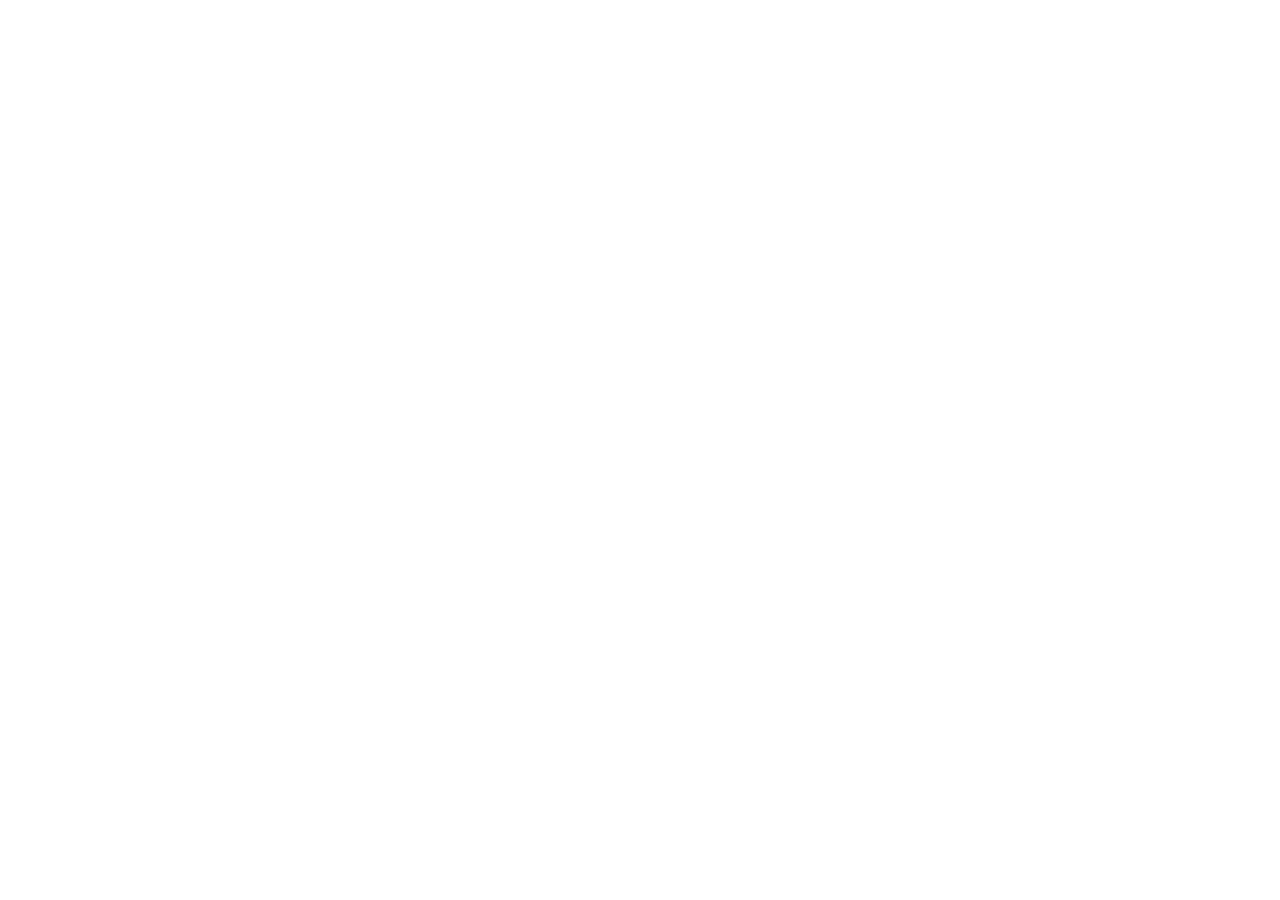
==== admin/index.html @ fae1f42e "feat: Initial Roy's Learning Journey site - Space-themed hero banner with animated stars, rocket, an" ====
<!DOCTYPE html>
<html lang="en">
<head>
  <meta charset="UTF-8">
  <meta name="viewport" content="width=device-width, initial-scale=1.0">
  <title>Admin — Roy's Learning Journey</title>
</head>
<body>
  <script src="https://unpkg.com/decap-cms@^3.0.0/dist/decap-cms.js"></script>
</body>
</html>
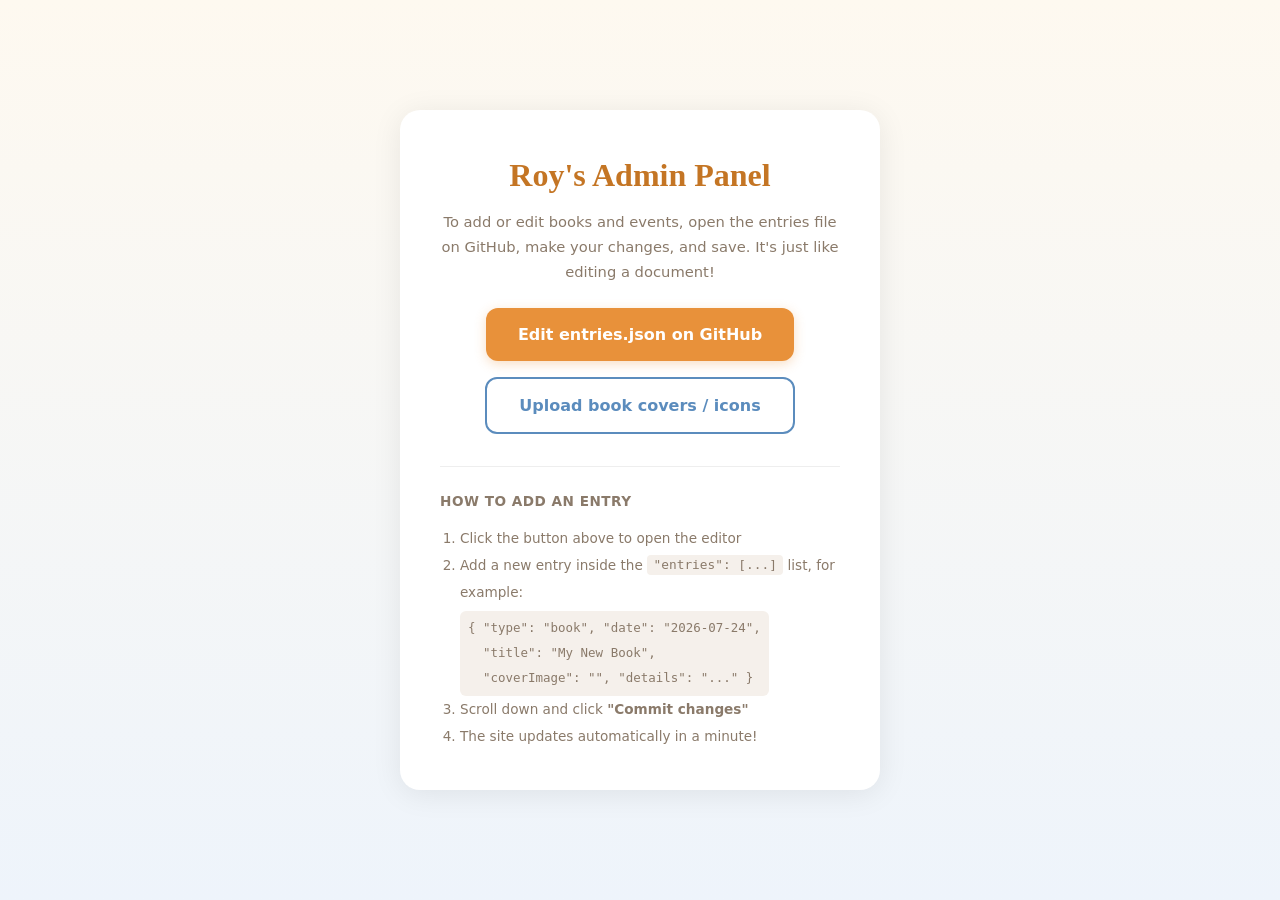
==== commit ad26268c: "fix: Replace broken Decap CMS OAuth with simple GitHub editor link The Netlify auth gateway requires" ====
--- a/admin/index.html
+++ b/admin/index.html
@@ -4,8 +4,124 @@
   <meta charset="UTF-8">
   <meta name="viewport" content="width=device-width, initial-scale=1.0">
   <title>Admin — Roy's Learning Journey</title>
+  <link rel="stylesheet" href="../css/style.css">
+  <style>
+    .admin-page {
+      min-height: 100vh;
+      display: flex;
+      align-items: center;
+      justify-content: center;
+      padding: 2rem;
+      background: linear-gradient(180deg, #fef9f0 0%, #eef4fb 100%);
+    }
+    .admin-card {
+      background: white;
+      border-radius: 20px;
+      padding: 2.5rem;
+      max-width: 480px;
+      width: 100%;
+      box-shadow: 0 4px 30px rgba(0,0,0,0.08);
+      text-align: center;
+    }
+    .admin-card h1 {
+      font-family: Georgia, serif;
+      color: #c47524;
+      margin-bottom: 0.5rem;
+    }
+    .admin-card p {
+      color: #8a7a6a;
+      font-size: 0.92rem;
+      line-height: 1.7;
+      margin-bottom: 1.5rem;
+    }
+    .admin-btn {
+      display: inline-block;
+      padding: 0.85rem 2rem;
+      border-radius: 12px;
+      font-size: 1rem;
+      font-weight: 600;
+      text-decoration: none;
+      cursor: pointer;
+      border: none;
+      transition: all 0.2s;
+    }
+    .btn-primary {
+      background: #e8913a;
+      color: white;
+      box-shadow: 0 3px 12px rgba(232,145,58,0.3);
+    }
+    .btn-primary:hover { background: #c47524; }
+    .btn-outline {
+      background: white;
+      color: #5b8cbd;
+      border: 2px solid #5b8cbd;
+      margin-top: 1rem;
+    }
+    .btn-outline:hover { background: #e8f1fa; }
+    .admin-steps {
+      text-align: left;
+      margin-top: 2rem;
+      padding-top: 1.5rem;
+      border-top: 1px solid #eee;
+    }
+    .admin-steps h3 {
+      font-size: 0.85rem;
+      color: #8a7a6a;
+      margin-bottom: 0.75rem;
+      text-transform: uppercase;
+      letter-spacing: 0.5px;
+    }
+    .admin-steps ol {
+      padding-left: 1.25rem;
+      color: #8a7a6a;
+      font-size: 0.85rem;
+      line-height: 2;
+    }
+    .admin-steps code {
+      background: #f5f0eb;
+      padding: 0.15rem 0.4rem;
+      border-radius: 4px;
+      font-size: 0.8rem;
+    }
+  </style>
 </head>
 <body>
-  <script src="https://unpkg.com/decap-cms@^3.0.0/dist/decap-cms.js"></script>
+  <div class="admin-page">
+    <div class="admin-card">
+      <h1>Roy's Admin Panel</h1>
+      <p>
+        To add or edit books and events, open the entries file on GitHub,
+        make your changes, and save. It's just like editing a document!
+      </p>
+
+      <a href="https://github.com/sojuallen/roy_website/edit/main/data/entries.json"
+         class="admin-btn btn-primary" target="_blank">
+        Edit entries.json on GitHub
+      </a>
+
+      <br>
+
+      <a href="https://github.com/sojuallen/roy_website/upload/main/images/uploads"
+         class="admin-btn btn-outline" target="_blank">
+        Upload book covers / icons
+      </a>
+
+      <div class="admin-steps">
+        <h3>How to add an entry</h3>
+        <ol>
+          <li>Click the button above to open the editor</li>
+          <li>Add a new entry inside the <code>"entries": [...]</code> list, for example:
+            <br><code style="display:inline-block;margin-top:0.3rem;background:#f5f0eb;padding:0.3rem 0.5rem;border-radius:6px;font-size:0.78rem;">
+              { "type": "book", "date": "2026-07-24",<br>
+              &nbsp;&nbsp;"title": "My New Book",<br>
+              &nbsp;&nbsp;"coverImage": "", "details": "..." }
+            </code>
+          </li>
+          <li>Scroll down and click <strong>"Commit changes"</strong></li>
+          <li>The site updates automatically in a minute!</li>
+        </ol>
+      </div>
+    </div>
+  </div>
 </body>
 </html>
--- a/css/style.css
+++ b/css/style.css
@@ -0,0 +1,722 @@
+:root {
+  --color-bg-start: #fef9f0;
+  --color-bg-end: #eef4fb;
+  --color-card: #ffffff;
+  --color-text: #3d2e1f;
+  --color-text-light: #8a7a6a;
+  --color-book: #e8913a;
+  --color-book-light: #fef0e2;
+  --color-book-dark: #c47524;
+  --color-event: #5b8cbd;
+  --color-event-light: #e8f1fa;
+  --color-event-dark: #3d6a9e;
+  --color-accent: #e2b96f;
+  --color-accent-dark: #c79a3e;
+  --color-side: #d4c4a8;
+  --color-side-active: #e8913a;
+  --color-shadow: rgba(0, 0, 0, 0.06);
+  --color-shadow-strong: rgba(0, 0, 0, 0.12);
+  --font-display: 'Georgia', 'Times New Roman', serif;
+  --font-body: system-ui, -apple-system, 'Segoe UI', sans-serif;
+  --sidebar-width: 60px;
+  --tile-size: 120px;
+}
+
+* { margin: 0; padding: 0; box-sizing: border-box; }
+
+body {
+  font-family: var(--font-body);
+  background: linear-gradient(180deg, var(--color-bg-start) 0%, var(--color-bg-end) 100%);
+  background-attachment: fixed;
+  color: var(--color-text);
+  min-height: 100vh;
+  line-height: 1.6;
+  overflow-x: hidden;
+}
+
+/* ── Side Timeline ────────────────────── */
+
+.side-timeline {
+  position: fixed;
+  top: 0;
+  left: 0;
+  width: var(--sidebar-width);
+  height: 100vh;
+  z-index: 100;
+  pointer-events: none;
+}
+
+.side-line {
+  position: absolute;
+  left: 32px;
+  top: 5%;
+  bottom: 5%;
+  width: 2px;
+  background: linear-gradient(180deg, transparent 0%, var(--color-side) 15%, var(--color-side) 85%, transparent 100%);
+  border-radius: 1px;
+}
+
+.side-dots {
+  position: absolute;
+  left: 32px;
+  top: 5%;
+  bottom: 5%;
+  width: 10px;
+}
+
+.side-dot {
+  position: absolute;
+  left: -5px;
+  width: 10px;
+  height: 10px;
+  border-radius: 50%;
+  background: var(--color-side);
+  transform: translateY(-50%);
+  transition: all 0.3s ease;
+  cursor: pointer;
+  pointer-events: auto;
+}
+
+.side-dot::after {
+  content: attr(data-label);
+  position: absolute;
+  left: 18px;
+  top: 50%;
+  transform: translateY(-50%);
+  white-space: nowrap;
+  font-size: 0.7rem;
+  color: var(--color-text-light);
+  opacity: 0;
+  transition: opacity 0.3s ease;
+  pointer-events: none;
+}
+
+.side-dot:hover::after {
+  opacity: 1;
+}
+
+.side-dot.active {
+  background: var(--color-side-active);
+  box-shadow: 0 0 8px rgba(232, 145, 58, 0.5);
+  width: 14px;
+  height: 14px;
+  left: -7px;
+}
+
+.side-highlight {
+  position: absolute;
+  left: 30px;
+  top: 5%;
+  width: 6px;
+  height: 14px;
+  border-radius: 3px;
+  background: var(--color-side-active);
+  box-shadow: 0 0 12px rgba(232, 145, 58, 0.6);
+  transform: translateY(-50%);
+  transition: top 0.15s ease-out;
+  z-index: 2;
+}
+
+/* ── Main Layout ──────────────────────── */
+
+.main-content {
+  margin-left: var(--sidebar-width);
+  min-height: 100vh;
+}
+
+/* ── Hero ─────────────────────────────── */
+
+.hero {
+  position: relative;
+  overflow: hidden;
+  background: linear-gradient(170deg, #0f0c29 0%, #1a1a3e 30%, #302b63 65%, #24243e 100%);
+  padding: 4rem 2rem 3rem;
+  display: flex;
+  justify-content: center;
+}
+
+.hero-stars {
+  position: absolute;
+  inset: 0;
+  pointer-events: none;
+}
+
+.star {
+  position: absolute;
+  border-radius: 50%;
+  background: white;
+  opacity: 0;
+}
+
+.star-s {
+  width: 2px;
+  height: 2px;
+  animation: twinkle 2.5s ease-in-out infinite;
+}
+
+.star-m {
+  width: 3px;
+  height: 3px;
+  animation: twinkle 3s ease-in-out infinite;
+}
+
+.star-lg {
+  width: 4px;
+  height: 4px;
+  animation: twinkle 3.5s ease-in-out infinite;
+  box-shadow: 0 0 6px 2px rgba(255, 255, 255, 0.3);
+}
+
+@keyframes twinkle {
+  0%, 100% { opacity: 0.15; transform: scale(1); }
+  50% { opacity: 1; transform: scale(1.8); }
+}
+
+.hero-rocket {
+  position: absolute;
+  width: 55px;
+  height: 55px;
+  opacity: 0;
+  pointer-events: none;
+  animation: flyRocket 9s ease-in-out infinite;
+}
+
+@keyframes flyRocket {
+  0%   { left: -10%; top: 40%; opacity: 0; transform: rotate(-20deg); }
+  8%   { opacity: 0.9; }
+  35%  { left: 35%; top: 15%; transform: rotate(-8deg); }
+  60%  { left: 65%; top: 28%; transform: rotate(-3deg); }
+  85%  { opacity: 0.9; left: 110%; top: 5%; transform: rotate(5deg); }
+  86%  { opacity: 0; }
+  100% { left: 110%; top: 5%; opacity: 0; transform: rotate(5deg); }
+}
+
+.hero-moon {
+  position: absolute;
+  top: 15%;
+  right: 8%;
+  width: 60px;
+  height: 60px;
+  opacity: 0.8;
+  pointer-events: none;
+  animation: floatMoon 6s ease-in-out infinite;
+}
+
+@keyframes floatMoon {
+  0%, 100% { transform: translateY(0); }
+  50% { transform: translateY(-10px); }
+}
+
+/* ── Profile ──────────────────────────── */
+
+.profile {
+  position: relative;
+  z-index: 1;
+  display: flex;
+  justify-content: center;
+  align-items: center;
+  width: 100%;
+  max-width: 680px;
+}
+
+.profile-card {
+  display: flex;
+  align-items: center;
+  gap: 2rem;
+  width: 100%;
+  background: rgba(255, 255, 255, 0.92);
+  backdrop-filter: blur(10px);
+  -webkit-backdrop-filter: blur(10px);
+  border-radius: 20px;
+  padding: 2rem 2.5rem;
+  box-shadow: 0 4px 30px rgba(0, 0, 0, 0.15);
+  border: 1px solid rgba(255, 255, 255, 0.3);
+}
+
+.profile-avatar { flex-shrink: 0; position: relative; }
+
+.profile-avatar img {
+  width: 100px;
+  height: 100px;
+  border-radius: 50%;
+  object-fit: cover;
+  border: 3px solid var(--color-accent);
+  box-shadow: 0 2px 20px rgba(226, 185, 111, 0.4);
+}
+
+.avatar-fallback {
+  width: 100px;
+  height: 100px;
+  border-radius: 50%;
+  overflow: hidden;
+  border: 3px solid var(--color-accent);
+  box-shadow: 0 2px 20px rgba(226, 185, 111, 0.4);
+}
+
+.avatar-fallback svg {
+  width: 100%;
+  height: 100%;
+}
+
+.profile-info h1 {
+  font-family: var(--font-display);
+  font-size: 1.7rem;
+  font-weight: 700;
+  color: var(--color-book-dark);
+  margin-bottom: 0.4rem;
+  letter-spacing: -0.5px;
+}
+
+.profile-bio {
+  font-size: 0.92rem;
+  color: var(--color-text-light);
+  line-height: 1.7;
+}
+
+/* ── Timeline Wrapper ─────────────────── */
+
+.timeline-wrapper {
+  position: relative;
+  max-width: 800px;
+  margin: 0 auto;
+  padding: 2rem 1.5rem 4rem;
+}
+
+#timeline-svg {
+  display: block;
+  width: 100%;
+  overflow: visible;
+  position: relative;
+  z-index: 0;
+}
+
+.tiles-layer {
+  position: absolute;
+  top: 0;
+  left: 0;
+  width: 100%;
+  pointer-events: none;
+  z-index: 1;
+}
+
+/* ── SVG Path ─────────────────────────── */
+
+.timeline-path {
+  fill: none;
+  stroke: var(--color-accent);
+  stroke-width: 4;
+  stroke-linecap: round;
+  stroke-linejoin: miter;
+  filter: drop-shadow(0 2px 6px rgba(226, 185, 111, 0.35));
+}
+
+.timeline-corner-dot {
+  fill: var(--color-accent-dark);
+  opacity: 0.7;
+}
+
+.timeline-start-dot {
+  fill: var(--color-book);
+  filter: drop-shadow(0 0 6px rgba(232, 145, 58, 0.5));
+}
+
+.timeline-start-ring {
+  fill: none;
+  stroke: var(--color-book);
+  stroke-width: 2;
+  opacity: 0.25;
+}
+
+@keyframes pulse-ring {
+  0% { r: 14; opacity: 0.4; }
+  50% { r: 22; opacity: 0.1; }
+  100% { r: 14; opacity: 0.4; }
+}
+
+.timeline-start-ring {
+  animation: pulse-ring 2.5s ease-in-out infinite;
+}
+
+/* ── Tiles ────────────────────────────── */
+
+.timeline-tile {
+  position: absolute;
+  width: var(--tile-size);
+  height: var(--tile-size);
+  transform: translate(-50%, -50%);
+  cursor: pointer;
+  pointer-events: auto;
+  transition: transform 0.3s cubic-bezier(0.34, 1.56, 0.64, 1),
+              filter 0.3s ease;
+  z-index: 2;
+}
+
+.timeline-tile:hover {
+  transform: translate(-50%, -50%) scale(1.12);
+  filter: drop-shadow(0 6px 20px var(--color-shadow-strong));
+  z-index: 10;
+}
+
+.tile-content {
+  background: var(--color-card);
+  border-radius: 14px;
+  box-shadow: 0 3px 16px var(--color-shadow);
+  overflow: hidden;
+  height: 100%;
+  display: flex;
+  flex-direction: column;
+  transition: box-shadow 0.3s ease;
+}
+
+/* ── Book Tile ─────────────────────────── */
+
+.tile-book .tile-cover {
+  width: 100%;
+  height: 84px;
+  object-fit: cover;
+  display: block;
+}
+
+.tile-book .tile-content {
+  border: 2px solid var(--color-book-light);
+}
+
+.tile-book:hover .tile-content {
+  border-color: var(--color-book);
+  box-shadow: 0 4px 20px rgba(232, 145, 58, 0.2);
+}
+
+.tile-book .tile-label {
+  background: var(--color-book-light);
+  border-top: 1px solid rgba(232, 145, 58, 0.15);
+}
+
+/* ── Event Tile ────────────────────────── */
+
+.tile-event .event-icon-wrap {
+  height: 84px;
+  display: flex;
+  align-items: center;
+  justify-content: center;
+  background: var(--color-event-light);
+}
+
+.tile-event .event-icon-circle {
+  width: 60px;
+  height: 60px;
+  border-radius: 50%;
+  background: white;
+  display: flex;
+  align-items: center;
+  justify-content: center;
+  border: 2px solid var(--color-event);
+  box-shadow: 0 2px 8px rgba(91, 140, 189, 0.15);
+}
+
+.tile-event .event-icon-circle img {
+  width: 36px;
+  height: 36px;
+  object-fit: contain;
+}
+
+.tile-event .tile-content {
+  border: 2px solid var(--color-event-light);
+}
+
+.tile-event:hover .tile-content {
+  border-color: var(--color-event);
+  box-shadow: 0 4px 20px rgba(91, 140, 189, 0.2);
+}
+
+.tile-event .tile-label {
+  background: var(--color-event-light);
+  border-top: 1px solid rgba(91, 140, 189, 0.12);
+}
+
+/* ── Tile Label ───────────────────────── */
+
+.tile-label {
+  flex-shrink: 0;
+  padding: 0.45rem 0.5rem 0.35rem;
+  text-align: center;
+}
+
+.tile-title {
+  font-size: 0.72rem;
+  font-weight: 600;
+  color: var(--color-text);
+  white-space: nowrap;
+  overflow: hidden;
+  text-overflow: ellipsis;
+  line-height: 1.2;
+  font-family: var(--font-body);
+}
+
+.tile-date {
+  font-size: 0.65rem;
+  color: var(--color-text-light);
+  margin-top: 1px;
+  font-family: var(--font-body);
+}
+
+/* ── Empty State ───────────────────────── */
+
+.empty-state {
+  text-align: center;
+  padding: 5rem 2rem;
+  color: var(--color-text-light);
+}
+
+.empty-state .empty-icon {
+  font-size: 3rem;
+  margin-bottom: 1rem;
+  opacity: 0.4;
+}
+
+.empty-state p {
+  font-size: 1.1rem;
+  margin-bottom: 0.5rem;
+}
+
+/* ── Modal ─────────────────────────────── */
+
+.modal-overlay {
+  display: none;
+  position: fixed;
+  inset: 0;
+  background: rgba(30, 20, 10, 0.55);
+  backdrop-filter: blur(4px);
+  -webkit-backdrop-filter: blur(4px);
+  z-index: 1000;
+  justify-content: center;
+  align-items: center;
+  padding: 1.5rem;
+}
+
+.modal-overlay.active {
+  display: flex;
+}
+
+.modal-content {
+  background: var(--color-card);
+  border-radius: 20px;
+  padding: 2rem;
+  max-width: 500px;
+  width: 100%;
+  max-height: 85vh;
+  overflow-y: auto;
+  position: relative;
+  box-shadow: 0 12px 50px rgba(0, 0, 0, 0.2);
+  animation: modalIn 0.3s cubic-bezier(0.34, 1.56, 0.64, 1);
+}
+
+@keyframes modalIn {
+  from {
+    opacity: 0;
+    transform: translateY(24px) scale(0.94);
+  }
+  to {
+    opacity: 1;
+    transform: translateY(0) scale(1);
+  }
+}
+
+.modal-close {
+  position: absolute;
+  top: 0.75rem;
+  right: 0.75rem;
+  background: none;
+  border: none;
+  font-size: 1.5rem;
+  cursor: pointer;
+  color: var(--color-text-light);
+  line-height: 1;
+  padding: 0.25rem 0.5rem;
+  border-radius: 8px;
+  transition: all 0.15s;
+}
+
+.modal-close:hover {
+  background: #f5f0eb;
+  color: var(--color-text);
+}
+
+.modal-body { text-align: left; }
+
+.modal-body .modal-type-badge {
+  display: inline-block;
+  padding: 0.25rem 0.7rem;
+  border-radius: 20px;
+  font-size: 0.7rem;
+  font-weight: 600;
+  text-transform: uppercase;
+  letter-spacing: 0.5px;
+  margin-bottom: 0.75rem;
+}
+
+.modal-body .badge-book {
+  background: var(--color-book-light);
+  color: var(--color-book-dark);
+}
+
+.modal-body .badge-event {
+  background: var(--color-event-light);
+  color: var(--color-event-dark);
+}
+
+.modal-body .modal-image {
+  width: 100%;
+  max-height: 260px;
+  object-fit: cover;
+  border-radius: 12px;
+  margin-bottom: 1.25rem;
+}
+
+.modal-body .modal-icon {
+  display: block;
+  width: 70px;
+  height: 70px;
+  margin: 0.5rem auto 1.25rem;
+  object-fit: contain;
+}
+
+.modal-body .modal-date {
+  display: block;
+  font-size: 0.82rem;
+  color: var(--color-text-light);
+  margin-bottom: 0.2rem;
+}
+
+.modal-body .modal-title {
+  font-family: var(--font-display);
+  font-size: 1.35rem;
+  font-weight: 700;
+  color: var(--color-text);
+  margin-bottom: 1rem;
+  line-height: 1.3;
+}
+
+.modal-body .modal-details {
+  font-size: 0.92rem;
+  line-height: 1.8;
+  color: var(--color-text);
+  white-space: pre-wrap;
+}
+
+/* ── Scroll Hint ───────────────────────── */
+
+.scroll-hint {
+  position: fixed;
+  bottom: 2rem;
+  left: 50%;
+  transform: translateX(-50%);
+  display: flex;
+  flex-direction: column;
+  align-items: center;
+  gap: 0.4rem;
+  color: var(--color-text-light);
+  font-size: 0.75rem;
+  font-weight: 500;
+  letter-spacing: 1px;
+  text-transform: uppercase;
+  opacity: 0;
+  transition: opacity 0.5s ease;
+  z-index: 50;
+  pointer-events: none;
+}
+
+.scroll-hint.visible {
+  opacity: 0.7;
+}
+
+.scroll-arrow {
+  width: 24px;
+  height: 24px;
+  border-right: 2px solid var(--color-text-light);
+  border-bottom: 2px solid var(--color-text-light);
+  transform: rotate(45deg);
+}
+
+@keyframes bounce-down {
+  0%, 100% { transform: rotate(45deg) translateY(0); }
+  50% { transform: rotate(45deg) translateY(8px); }
+}
+
+.scroll-hint.visible .scroll-arrow {
+  animation: bounce-down 1.6s ease-in-out infinite;
+}
+
+/* ── Footer ────────────────────────────── */
+
+.site-footer {
+  text-align: center;
+  padding: 2rem 1rem 3rem;
+  font-size: 0.8rem;
+  color: var(--color-text-light);
+  opacity: 0.6;
+}
+
+/* ── Responsive ────────────────────────── */
+
+@media (max-width: 700px) {
+  :root {
+    --sidebar-width: 44px;
+    --tile-size: 100px;
+  }
+
+  .hero {
+    padding: 3rem 1rem 2rem;
+  }
+
+  .hero-rocket {
+    width: 36px;
+    height: 36px;
+  }
+
+  .hero-moon {
+    width: 40px;
+    height: 40px;
+  }
+
+  .profile-card {
+    flex-direction: column;
+    text-align: center;
+    padding: 1.5rem;
+    gap: 1rem;
+  }
+
+  .profile-avatar img,
+  .avatar-fallback {
+    width: 80px;
+    height: 80px;
+  }
+
+  .profile-info h1 {
+    font-size: 1.35rem;
+  }
+
+  .profile-bio { font-size: 0.85rem; }
+
+  .timeline-wrapper {
+    padding: 1rem 1rem 3rem;
+  }
+
+  .modal-content {
+    padding: 1.5rem;
+    border-radius: 16px;
+  }
+}
+
+@media (max-width: 480px) {
+  :root {
+    --sidebar-width: 36px;
+    --tile-size: 88px;
+  }
+
+  .side-line { left: 22px; }
+  .side-dots { left: 22px; }
+  .side-highlight { left: 20px; }
+
+  .tile-title { font-size: 0.65rem; }
+  .tile-date { font-size: 0.6rem; }
+}
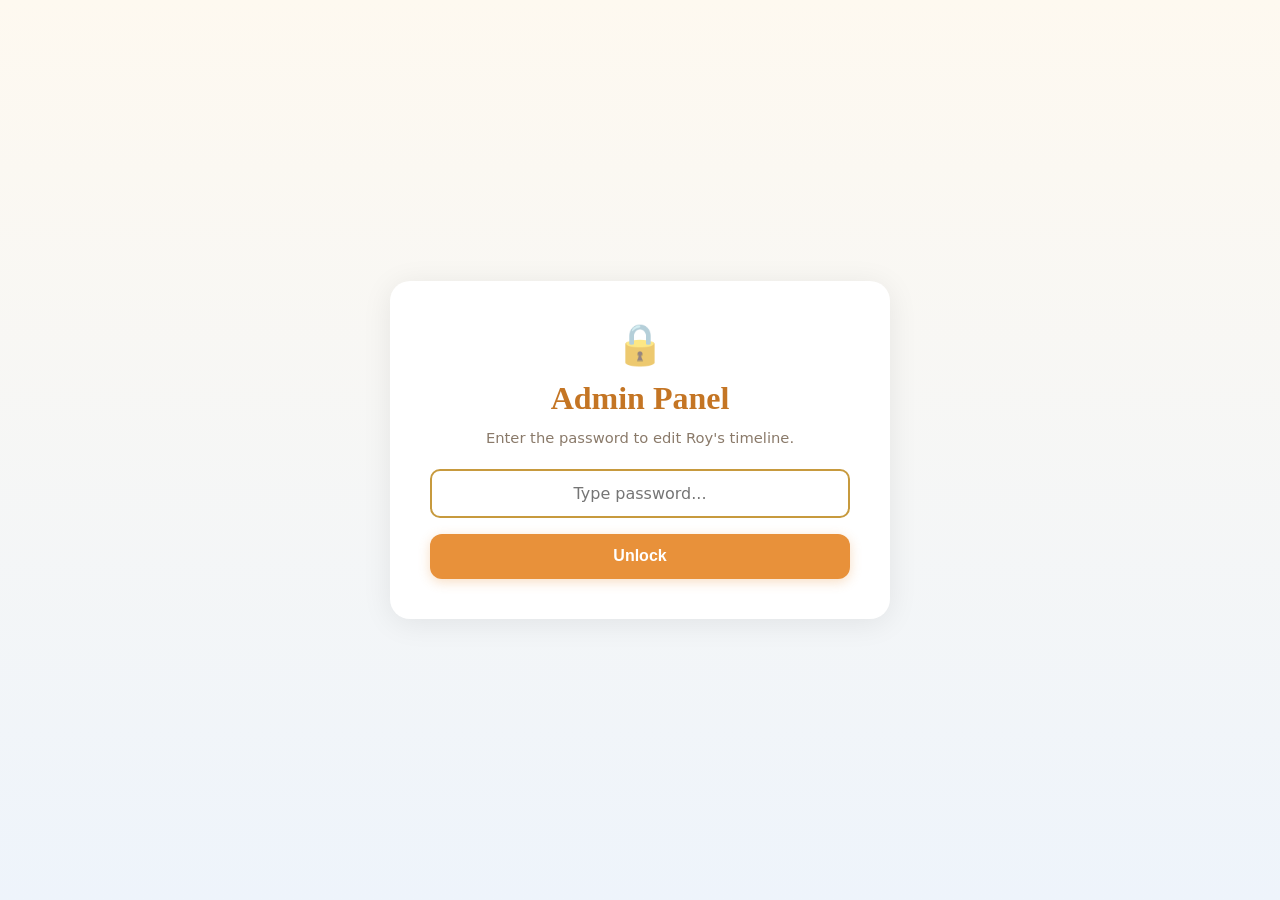
==== commit 619ffebc: "feat: Password-protect admin page, enlarge profile avatar (100→130px)" ====
--- a/admin/index.html
+++ b/admin/index.html
@@ -4,24 +4,27 @@
   <meta charset="UTF-8">
   <meta name="viewport" content="width=device-width, initial-scale=1.0">
   <title>Admin — Roy's Learning Journey</title>
-  <link rel="stylesheet" href="../css/style.css">
   <style>
-    .admin-page {
+    * { margin: 0; padding: 0; box-sizing: border-box; }
+    body {
+      font-family: system-ui, -apple-system, sans-serif;
+      background: linear-gradient(180deg, #fef9f0 0%, #eef4fb 100%);
       min-height: 100vh;
       display: flex;
       align-items: center;
       justify-content: center;
-      padding: 2rem;
-      background: linear-gradient(180deg, #fef9f0 0%, #eef4fb 100%);
     }
+    .gate { display: none; }
+    .gate.active { display: flex; flex-direction: column; align-items: center; }
     .admin-card {
       background: white;
       border-radius: 20px;
       padding: 2.5rem;
-      max-width: 480px;
+      max-width: 500px;
       width: 100%;
       box-shadow: 0 4px 30px rgba(0,0,0,0.08);
       text-align: center;
+      margin: 2rem;
     }
     .admin-card h1 {
       font-family: Georgia, serif;
@@ -32,8 +35,27 @@
       color: #8a7a6a;
       font-size: 0.92rem;
       line-height: 1.7;
-      margin-bottom: 1.5rem;
+      margin-bottom: 1.2rem;
     }
+    .password-input {
+      width: 100%;
+      padding: 0.8rem 1rem;
+      border: 2px solid #e2b96f;
+      border-radius: 10px;
+      font-size: 1rem;
+      text-align: center;
+      outline: none;
+      margin-bottom: 1rem;
+      font-family: inherit;
+    }
+    .password-input:focus { border-color: #c79a3e; }
+    .password-error {
+      color: #d44;
+      font-size: 0.85rem;
+      margin-bottom: 0.5rem;
+      display: none;
+    }
+    .password-error.visible { display: block; }
     .admin-btn {
       display: inline-block;
       padding: 0.85rem 2rem;
@@ -49,6 +71,7 @@
       background: #e8913a;
       color: white;
       box-shadow: 0 3px 12px rgba(232,145,58,0.3);
+      width: 100%;
     }
     .btn-primary:hover { background: #c47524; }
     .btn-outline {
@@ -56,6 +79,7 @@
       color: #5b8cbd;
       border: 2px solid #5b8cbd;
       margin-top: 1rem;
+      width: 100%;
     }
     .btn-outline:hover { background: #e8f1fa; }
     .admin-steps {
@@ -83,23 +107,43 @@
       border-radius: 4px;
       font-size: 0.8rem;
     }
+    .lock-icon {
+      font-size: 2.5rem;
+      margin-bottom: 0.75rem;
+      opacity: 0.6;
+    }
+    .note {
+      font-size: 0.78rem;
+      color: #aaa;
+      margin-top: 1rem;
+    }
   </style>
 </head>
 <body>
-  <div class="admin-page">
+  <div class="gate active" id="gate-login">
+    <div class="admin-card">
+      <div class="lock-icon">🔒</div>
+      <h1>Admin Panel</h1>
+      <p>Enter the password to edit Roy's timeline.</p>
+      <input type="password" class="password-input" id="password-input"
+             placeholder="Type password..." autofocus>
+      <p class="password-error" id="password-error">Wrong password, try again!</p>
+      <button class="admin-btn btn-primary" onclick="checkPassword()">Unlock</button>
+    </div>
+  </div>
+
+  <div class="gate" id="gate-editor">
     <div class="admin-card">
       <h1>Roy's Admin Panel</h1>
       <p>
         To add or edit books and events, open the entries file on GitHub,
-        make your changes, and save. It's just like editing a document!
+        make your changes, and save. It&rsquo;s just like editing a document!
       </p>
 
       <a href="https://github.com/sojuallen/roy_website/edit/main/data/entries.json"
          class="admin-btn btn-primary" target="_blank">
         Edit entries.json on GitHub
       </a>
-
-      <br>
 
       <a href="https://github.com/sojuallen/roy_website/upload/main/images/uploads"
          class="admin-btn btn-outline" target="_blank">
@@ -118,10 +162,33 @@
             </code>
           </li>
           <li>Scroll down and click <strong>"Commit changes"</strong></li>
-          <li>The site updates automatically in a minute!</li>
+          <li>The site updates automatically in about a minute!</li>
         </ol>
       </div>
+
+      <p class="note">Only GitHub collaborators on this repo can save changes.</p>
     </div>
   </div>
+
+  <script>
+    var PASSWORD = 'roy2024';
+
+    function checkPassword() {
+      var input = document.getElementById('password-input');
+      var error = document.getElementById('password-error');
+      if (input.value === PASSWORD) {
+        document.getElementById('gate-login').classList.remove('active');
+        document.getElementById('gate-editor').classList.add('active');
+      } else {
+        error.classList.add('visible');
+        input.value = '';
+        input.focus();
+      }
+    }
+
+    document.getElementById('password-input').addEventListener('keydown', function (e) {
+      if (e.key === 'Enter') checkPassword();
+    });
+  </script>
 </body>
 </html>
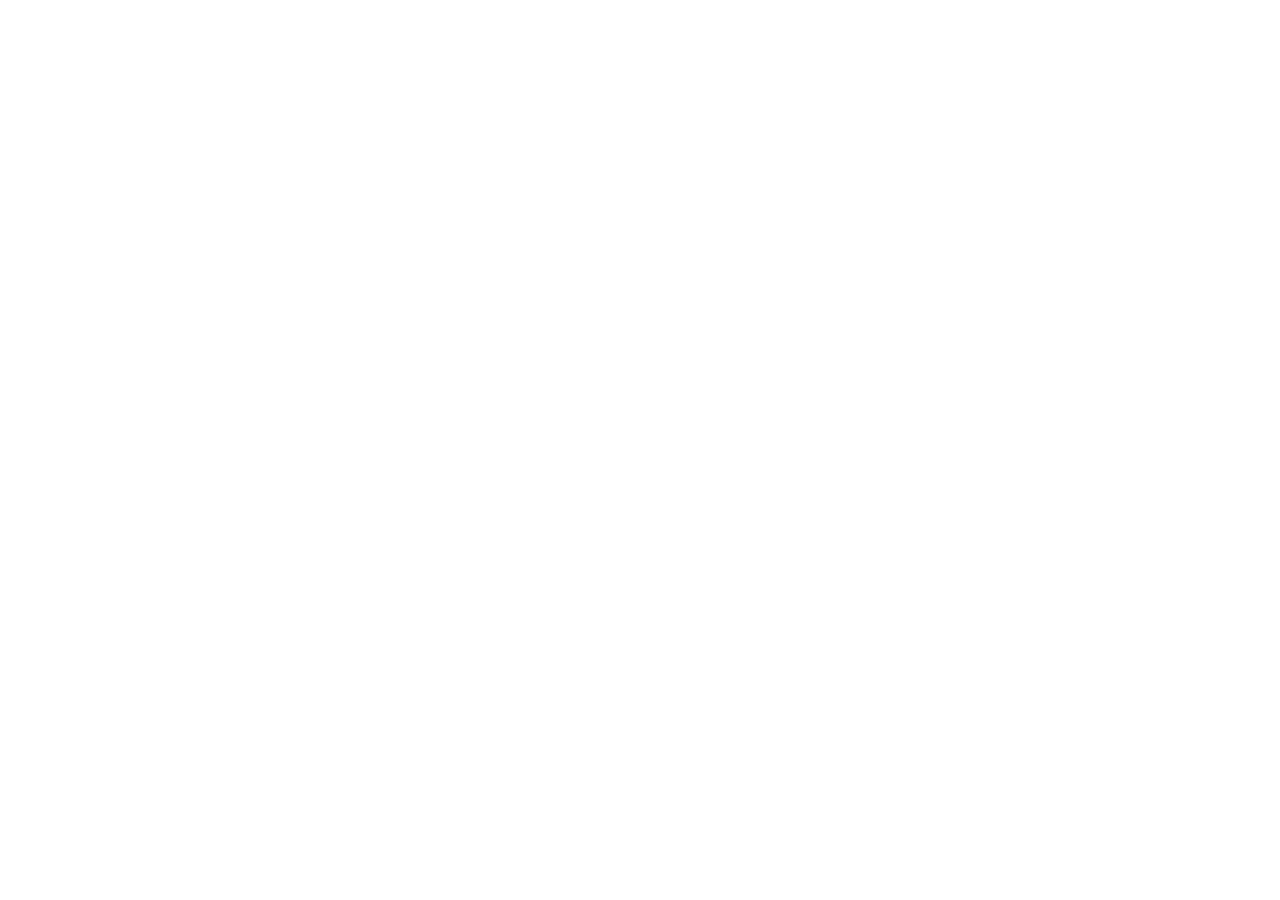
==== commit a69d8e6e: "feat: Enable Decap CMS with GitHub OAuth" ====
--- a/admin/index.html
+++ b/admin/index.html
@@ -4,191 +4,8 @@
   <meta charset="UTF-8">
   <meta name="viewport" content="width=device-width, initial-scale=1.0">
   <title>Admin — Roy's Learning Journey</title>
-  <style>
-    * { margin: 0; padding: 0; box-sizing: border-box; }
-    body {
-      font-family: system-ui, -apple-system, sans-serif;
-      background: linear-gradient(180deg, #fef9f0 0%, #eef4fb 100%);
-      min-height: 100vh;
-      display: flex;
-      align-items: center;
-      justify-content: center;
-    }
-    .gate { display: none; }
-    .gate.active { display: flex; flex-direction: column; align-items: center; }
-    .admin-card {
-      background: white;
-      border-radius: 20px;
-      padding: 2.5rem;
-      max-width: 500px;
-      width: 100%;
-      box-shadow: 0 4px 30px rgba(0,0,0,0.08);
-      text-align: center;
-      margin: 2rem;
-    }
-    .admin-card h1 {
-      font-family: Georgia, serif;
-      color: #c47524;
-      margin-bottom: 0.5rem;
-    }
-    .admin-card p {
-      color: #8a7a6a;
-      font-size: 0.92rem;
-      line-height: 1.7;
-      margin-bottom: 1.2rem;
-    }
-    .password-input {
-      width: 100%;
-      padding: 0.8rem 1rem;
-      border: 2px solid #e2b96f;
-      border-radius: 10px;
-      font-size: 1rem;
-      text-align: center;
-      outline: none;
-      margin-bottom: 1rem;
-      font-family: inherit;
-    }
-    .password-input:focus { border-color: #c79a3e; }
-    .password-error {
-      color: #d44;
-      font-size: 0.85rem;
-      margin-bottom: 0.5rem;
-      display: none;
-    }
-    .password-error.visible { display: block; }
-    .admin-btn {
-      display: inline-block;
-      padding: 0.85rem 2rem;
-      border-radius: 12px;
-      font-size: 1rem;
-      font-weight: 600;
-      text-decoration: none;
-      cursor: pointer;
-      border: none;
-      transition: all 0.2s;
-    }
-    .btn-primary {
-      background: #e8913a;
-      color: white;
-      box-shadow: 0 3px 12px rgba(232,145,58,0.3);
-      width: 100%;
-    }
-    .btn-primary:hover { background: #c47524; }
-    .btn-outline {
-      background: white;
-      color: #5b8cbd;
-      border: 2px solid #5b8cbd;
-      margin-top: 1rem;
-      width: 100%;
-    }
-    .btn-outline:hover { background: #e8f1fa; }
-    .admin-steps {
-      text-align: left;
-      margin-top: 2rem;
-      padding-top: 1.5rem;
-      border-top: 1px solid #eee;
-    }
-    .admin-steps h3 {
-      font-size: 0.85rem;
-      color: #8a7a6a;
-      margin-bottom: 0.75rem;
-      text-transform: uppercase;
-      letter-spacing: 0.5px;
-    }
-    .admin-steps ol {
-      padding-left: 1.25rem;
-      color: #8a7a6a;
-      font-size: 0.85rem;
-      line-height: 2;
-    }
-    .admin-steps code {
-      background: #f5f0eb;
-      padding: 0.15rem 0.4rem;
-      border-radius: 4px;
-      font-size: 0.8rem;
-    }
-    .lock-icon {
-      font-size: 2.5rem;
-      margin-bottom: 0.75rem;
-      opacity: 0.6;
-    }
-    .note {
-      font-size: 0.78rem;
-      color: #aaa;
-      margin-top: 1rem;
-    }
-  </style>
 </head>
 <body>
-  <div class="gate active" id="gate-login">
-    <div class="admin-card">
-      <div class="lock-icon">🔒</div>
-      <h1>Admin Panel</h1>
-      <p>Enter the password to edit Roy's timeline.</p>
-      <input type="password" class="password-input" id="password-input"
-             placeholder="Type password..." autofocus>
-      <p class="password-error" id="password-error">Wrong password, try again!</p>
-      <button class="admin-btn btn-primary" onclick="checkPassword()">Unlock</button>
-    </div>
-  </div>
-
-  <div class="gate" id="gate-editor">
-    <div class="admin-card">
-      <h1>Roy's Admin Panel</h1>
-      <p>
-        To add or edit books and events, open the entries file on GitHub,
-        make your changes, and save. It&rsquo;s just like editing a document!
-      </p>
-
-      <a href="https://github.com/sojuallen/roy_website/edit/main/data/entries.json"
-         class="admin-btn btn-primary" target="_blank">
-        Edit entries.json on GitHub
-      </a>
-
-      <a href="https://github.com/sojuallen/roy_website/upload/main/images/uploads"
-         class="admin-btn btn-outline" target="_blank">
-        Upload book covers / icons
-      </a>
-
-      <div class="admin-steps">
-        <h3>How to add an entry</h3>
-        <ol>
-          <li>Click the button above to open the editor</li>
-          <li>Add a new entry inside the <code>"entries": [...]</code> list, for example:
-            <br><code style="display:inline-block;margin-top:0.3rem;background:#f5f0eb;padding:0.3rem 0.5rem;border-radius:6px;font-size:0.78rem;">
-              { "type": "book", "date": "2026-07-24",<br>
-              &nbsp;&nbsp;"title": "My New Book",<br>
-              &nbsp;&nbsp;"coverImage": "", "details": "..." }
-            </code>
-          </li>
-          <li>Scroll down and click <strong>"Commit changes"</strong></li>
-          <li>The site updates automatically in about a minute!</li>
-        </ol>
-      </div>
-
-      <p class="note">Only GitHub collaborators on this repo can save changes.</p>
-    </div>
-  </div>
-
-  <script>
-    var PASSWORD = 'roy2024';
-
-    function checkPassword() {
-      var input = document.getElementById('password-input');
-      var error = document.getElementById('password-error');
-      if (input.value === PASSWORD) {
-        document.getElementById('gate-login').classList.remove('active');
-        document.getElementById('gate-editor').classList.add('active');
-      } else {
-        error.classList.add('visible');
-        input.value = '';
-        input.focus();
-      }
-    }
-
-    document.getElementById('password-input').addEventListener('keydown', function (e) {
-      if (e.key === 'Enter') checkPassword();
-    });
-  </script>
+  <script src="https://unpkg.com/decap-cms@^3.0.0/dist/decap-cms.js"></script>
 </body>
 </html>
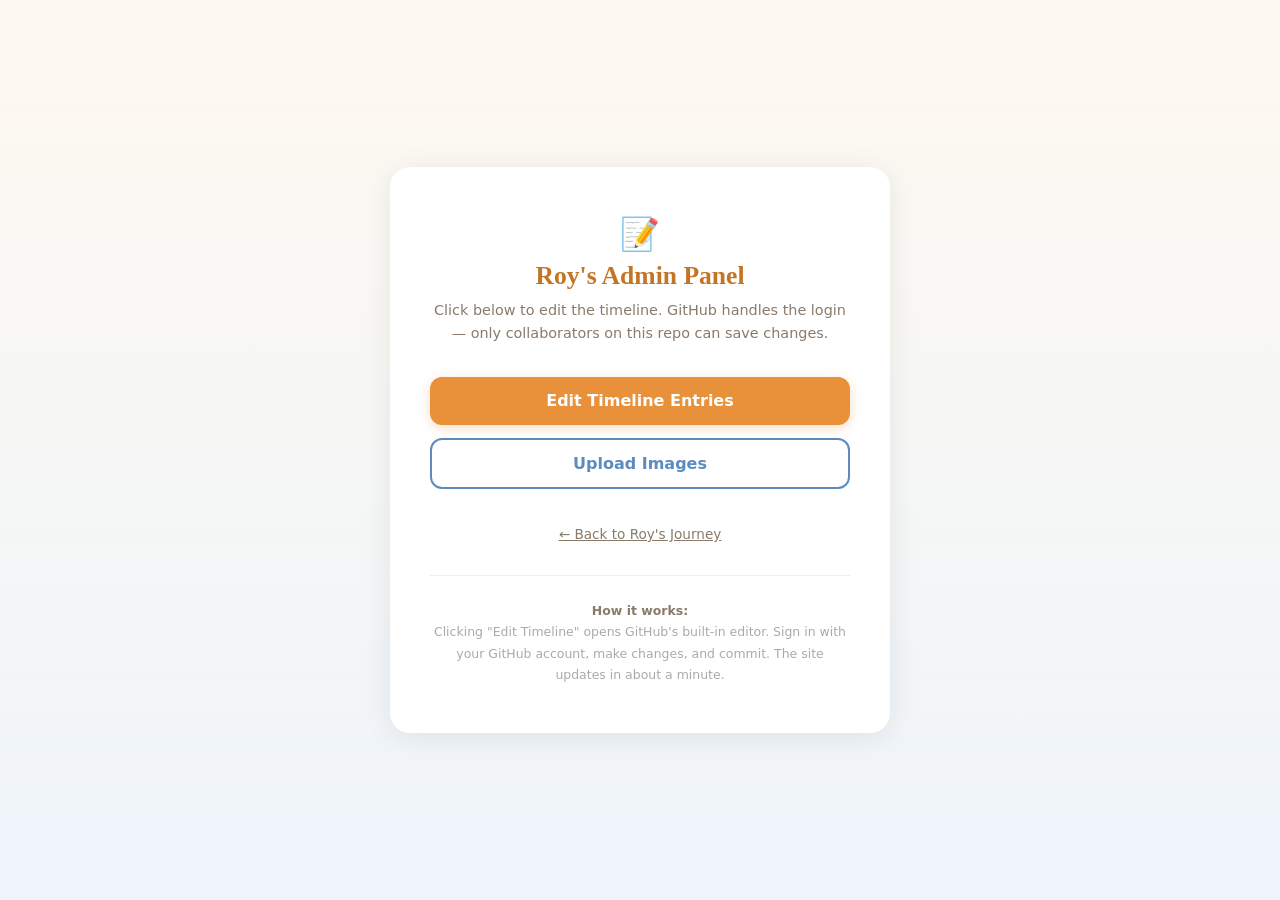
==== commit 3dddf33b: "Simplify admin to GitHub-native editor link — no OAuth, no passwords" ====
--- a/admin/index.html
+++ b/admin/index.html
@@ -4,8 +4,109 @@
   <meta charset="UTF-8">
   <meta name="viewport" content="width=device-width, initial-scale=1.0">
   <title>Admin — Roy's Learning Journey</title>
+  <style>
+    * { margin: 0; padding: 0; box-sizing: border-box; }
+    body {
+      font-family: system-ui, -apple-system, sans-serif;
+      background: linear-gradient(180deg, #fef9f0 0%, #eef4fb 100%);
+      min-height: 100vh;
+      display: flex;
+      align-items: center;
+      justify-content: center;
+    }
+    .card {
+      background: white;
+      border-radius: 20px;
+      padding: 3rem 2.5rem;
+      max-width: 500px;
+      width: 100%;
+      box-shadow: 0 4px 30px rgba(0,0,0,0.08);
+      text-align: center;
+      margin: 2rem;
+    }
+    .card h1 {
+      font-family: Georgia, serif;
+      color: #c47524;
+      font-size: 1.6rem;
+      margin-bottom: 0.5rem;
+    }
+    .card .subtitle {
+      color: #8a7a6a;
+      font-size: 0.9rem;
+      line-height: 1.6;
+      margin-bottom: 2rem;
+    }
+    .btn {
+      display: block;
+      width: 100%;
+      padding: 0.9rem 1.5rem;
+      border-radius: 12px;
+      font-size: 1rem;
+      font-weight: 600;
+      text-decoration: none;
+      cursor: pointer;
+      border: none;
+      transition: all 0.2s;
+      margin-bottom: 0.8rem;
+    }
+    .btn-primary {
+      background: #e8913a;
+      color: white;
+      box-shadow: 0 3px 12px rgba(232,145,58,0.3);
+    }
+    .btn-primary:hover { background: #c47524; transform: translateY(-1px); }
+    .btn-secondary {
+      background: white;
+      color: #5b8cbd;
+      border: 2px solid #5b8cbd;
+    }
+    .btn-secondary:hover { background: #e8f1fa; }
+    .btn-home {
+      color: #8a7a6a;
+      font-weight: 500;
+      font-size: 0.85rem;
+      margin-top: 1.5rem;
+      display: inline-block;
+    }
+    .note {
+      font-size: 0.78rem;
+      color: #aaa;
+      margin-top: 2rem;
+      padding-top: 1.5rem;
+      border-top: 1px solid #eee;
+      line-height: 1.7;
+    }
+    .note strong { color: #8a7a6a; }
+    .icon { font-size: 2rem; margin-bottom: 0.5rem; }
+  </style>
 </head>
 <body>
-  <script src="https://unpkg.com/decap-cms@^3.0.0/dist/decap-cms.js"></script>
+  <div class="card">
+    <div class="icon">📝</div>
+    <h1>Roy's Admin Panel</h1>
+    <p class="subtitle">
+      Click below to edit the timeline. GitHub handles the login — only
+      collaborators on this repo can save changes.
+    </p>
+
+    <a href="https://github.com/sojuallen/roy_website/edit/main/data/entries.json"
+       class="btn btn-primary" target="_blank">
+      Edit Timeline Entries
+    </a>
+
+    <a href="https://github.com/sojuallen/roy_website/upload/main/images/uploads"
+       class="btn btn-secondary" target="_blank">
+      Upload Images
+    </a>
+
+    <a href="/" class="btn-home">← Back to Roy's Journey</a>
+
+    <p class="note">
+      <strong>How it works:</strong><br>
+      Clicking "Edit Timeline" opens GitHub's built-in editor.
+      Sign in with your GitHub account, make changes, and commit.
+      The site updates in about a minute.
+    </p>
+  </div>
 </body>
 </html>
